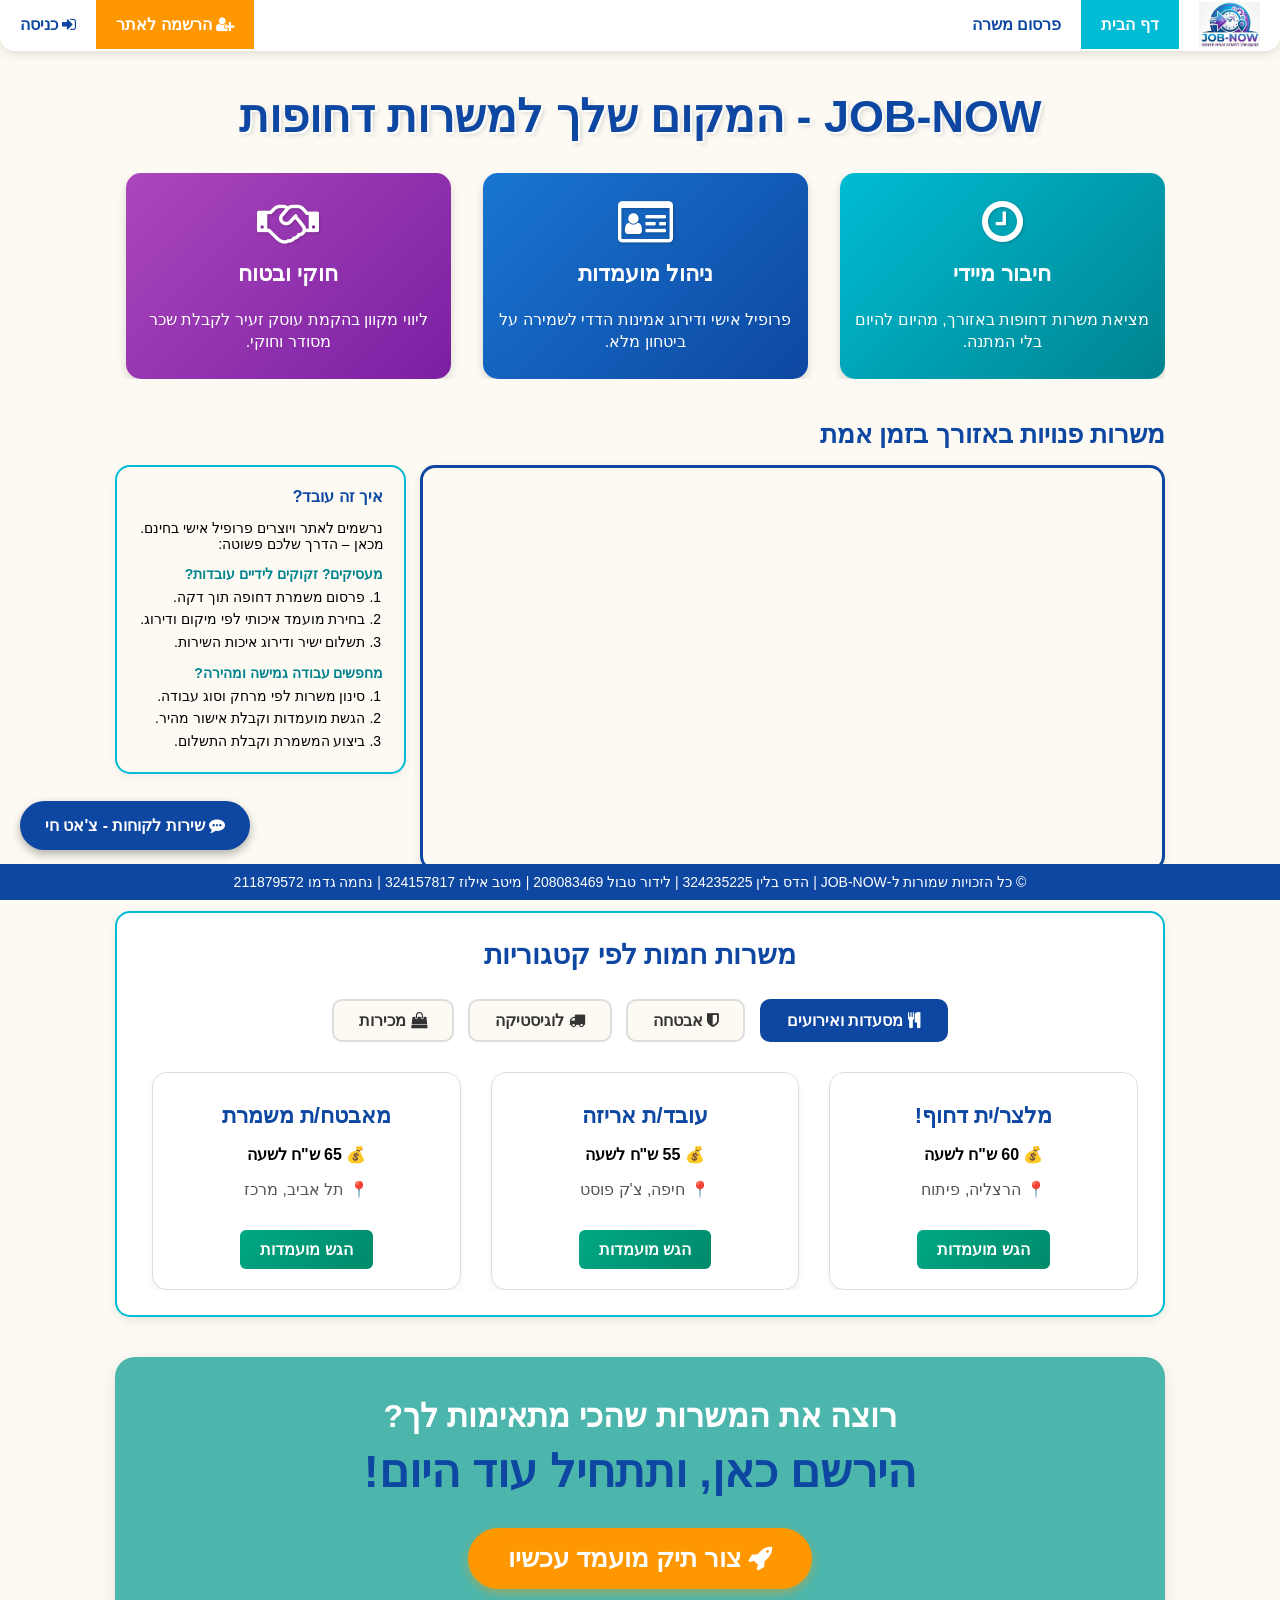
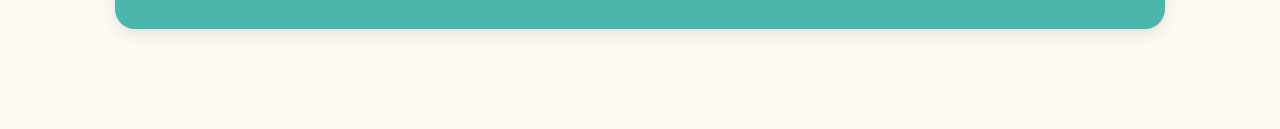
==== Web_JobNow/index.html @ 9efb843e "Add files via upload" ====
<!DOCTYPE html>
<html lang="he" dir="rtl">
<head>
    <meta charset="UTF-8">
    <title>JOB-NOW | דף הבית</title>
    <link rel="stylesheet" href="https://cdnjs.cloudflare.com/ajax/libs/font-awesome/4.7.0/css/font-awesome.min.css">
    <link rel="stylesheet" href="style.css">
</head>
<body>

    <ul class="navbar">
        <li><img src="images/logo.jpg" alt="לוגו קטן" class="nav-logo"></li>
        <li><a class="active" href="index.html">דף הבית</a></li>
        <li><a href="post-job.html">פרסום משרה</a></li>
        
        <li class="left-side">
            <a href="#" class="login-btn">
                <i class="fa fa-sign-in" aria-hidden="true"></i> כניסה
            </a>
        </li>
        <li class="left-side">
            <a href="#" class="register-btn">
                <i class="fa fa-user-plus" aria-hidden="true"></i> הרשמה לאתר
            </a>
        </li>
    </ul>

    <div class="main-container">
        
        <h1 id="main-title">JOB-NOW - המקום שלך למשרות דחופות</h1>

        <div class="features-row">
            <div class="feature-box box1">
                <i class="fa fa-clock-o fa-3x feature-icon" aria-hidden="true"></i>
                <h3>חיבור מיידי</h3>
                <p>מציאת משרות דחופות באזורך, מהיום להיום בלי המתנה.</p>
            </div>
            
            <div class="feature-box box2">
                <i class="fa fa-id-card-o fa-3x feature-icon" aria-hidden="true"></i>
                <h3>ניהול מועמדות</h3>
                <p>פרופיל אישי ודירוג אמינות הדדי לשמירה על ביטחון מלא.</p>
            </div>
            
            <div class="feature-box box3">
                <i class="fa fa-handshake-o fa-3x feature-icon" aria-hidden="true"></i>
                <h3>חוקי ובטוח</h3>
                <p>ליווי מקוון בהקמת עוסק זעיר לקבלת שכר מסודר וחוקי.</p>
            </div>
        </div>

        <h2 class="jobs-heading">משרות פנויות באזורך בזמן אמת</h2>
        
        <!-- המבנה עם Flexbox לסידור מושלם של מפה וטקסט -->
        <div class="map-row">
            <div class="map-side">
                <div class="map-container-full">
                    <iframe class="map-iframe" src="https://www.google.com/maps/embed?pb=!1m18!1m12!1m3!1d3380.595460596372!2d34.79815041516447!3d32.08088298118804!2m3!1f0!2f0!3f0!3m2!1i1024!2i768!4f13.1!3m3!1m2!1s0x151d4b96781226b9!2sAzrieli%20Center!5e0!3m2!1sen!2sil!4v1685900000000" allowfullscreen=""></iframe>
                </div>
            </div>
            
            <div class="howto-side">
                <h3>איך זה עובד?</h3>
                <p>נרשמים לאתר ויוצרים פרופיל אישי בחינם. מכאן – הדרך שלכם פשוטה:</p>
                
                <p class="howto-sub">מעסיקים? זקוקים לידיים עובדות?</p>
                <ol class="howto-list">
                    <li>פרסום משמרת דחופה תוך דקה.</li>
                    <li>בחירת מועמד איכותי לפי מיקום ודירוג.</li>
                    <li>תשלום ישיר ודירוג איכות השירות.</li>
                </ol>
                
                <p class="howto-sub">מחפשים עבודה גמישה ומהירה?</p>
                <ol class="howto-list">
                    <li>סינון משרות לפי מרחק וסוג עבודה.</li>
                    <li>הגשת מועמדות וקבלת אישור מהיר.</li>
                    <li>ביצוע המשמרת וקבלת התשלום.</li>
                </ol>
            </div>
        </div>

        <div class="section-box">
            <h2 class="box-heading">משרות חמות לפי קטגוריות</h2>
            
            <div class="tabs-container">
                <button class="tab-btn active"><i class="fa fa-cutlery"></i> מסעדות ואירועים</button>
                <button class="tab-btn"><i class="fa fa-shield"></i> אבטחה</button>
                <button class="tab-btn"><i class="fa fa-truck"></i> לוגיסטיקה</button>
                <button class="tab-btn"><i class="fa fa-shopping-bag"></i> מכירות</button>
            </div>
            
            <div class="job-cards-container">
                <div class="job-card">
                    <h3>מלצר/ית דחוף!</h3>
                    <p><strong>💰 60 ש"ח לשעה</strong></p>
                    <p class="job-location">📍 הרצליה, פיתוח</p>
                    <a href="#" class="apply-btn">הגש מועמדות</a>
                </div>
                
                <div class="job-card">
                    <h3>עובד/ת אריזה</h3>
                    <p><strong>💰 55 ש"ח לשעה</strong></p>
                    <p class="job-location">📍 חיפה, צ'ק פוסט</p>
                    <a href="#" class="apply-btn">הגש מועמדות</a>
                </div>

                <div class="job-card">
                    <h3>מאבטח/ת משמרת</h3>
                    <p><strong>💰 65 ש"ח לשעה</strong></p>
                    <p class="job-location">📍 תל אביב, מרכז</p>
                    <a href="#" class="apply-btn">הגש מועמדות</a>
                </div>
            </div>
        </div>

        <div class="cta-banner">
            <h2>רוצה את המשרות שהכי מתאימות לך?</h2>
            <h1>הירשם כאן, ותתחיל עוד היום!</h1>
            <a href="#" class="cta-btn">
                <i class="fa fa-rocket" aria-hidden="true"></i> צור תיק מועמד עכשיו
            </a>
        </div>

    </div>

    <a href="chat.html" class="chat-float" target="_blank">
        <i class="fa fa-commenting" aria-hidden="true"></i> שירות לקוחות - צ'אט חי
    </a>

    <footer>
        <p>© כל הזכויות שמורות ל-JOB-NOW | הדס בלין 324235225 | לידור טבול 208083469 | מיטב אילוז 324157817 | נחמה גדמו 211879572</p>
    </footer>

</body>
</html>
---- Web_JobNow/style.css ----
body {
    font-family: 'Segoe UI', Tahoma, Geneva, Verdana, sans-serif;
    background-color: #fcfaf2;
    margin: 0;
    padding: 0;
    padding-bottom: 60px;
    direction: rtl;
}

ul.navbar {
    list-style-type: none;
    margin: 0;
    padding: 0;
    overflow: hidden;
    background-color: rgba(255, 255, 255, 0.95);
    position: fixed;
    top: 0;
    width: 100%;
    border-radius: 0 0 15px 15px;
    box-shadow: 0 4px 10px rgba(0, 0, 0, 0.1);
    z-index: 1000;
}

ul.navbar li { float: right; }
ul.navbar li.left-side { float: left; }

ul.navbar li a {
    display: block;
    color: #0D47A1;
    font-weight: bold;
    text-align: center;
    padding: 15px 20px;
    text-decoration: none;
    font-size: 16px;
}

ul.navbar li a.active {
    background-color: #00BCD4;
    color: white;
}

ul.navbar li a:hover:not(.active) {
    background-color: rgba(14, 177, 210, 0.2);
    color: #81209e;
}

.nav-logo {
    height: 45px;
    margin: 2px 20px 0 20px;
}

ul.navbar li a.register-btn {
    background-color: #FF9800;
    color: white;
}

ul.navbar li a.register-btn:hover {
    background-color: #F57C00;
    color: white;
}

.main-container {
    max-width: 1050px;
    margin: auto;
    margin-top: 90px;
    margin-bottom: 40px;
    display: block;
}

#main-title {
    text-align: center;
    color: #0D47A1;
    font-size: 45px;
    font-weight: bold;
    text-shadow: 2px 2px 0px white, 3px 3px 5px rgba(0, 0, 0, 0.15);
    margin-bottom: 30px;
}

.features-row {
    overflow: hidden;
    margin-bottom: 40px;
    width: 100%;
}

.feature-box {
    float: right;
    width: 31%;
    margin-left: 3%;
    padding: 25px 15px;
    text-align: center;
    color: white;
    border-radius: 15px;
    box-shadow: 0 4px 10px rgba(0,0,0,0.15);
    box-sizing: border-box;
}

.feature-box.box1 { background: linear-gradient(135deg, #00BCD4, #00838F); }
.feature-box.box2 { background: linear-gradient(135deg, #1976D2, #0D47A1); }
.feature-box.box3 { background: linear-gradient(135deg, #AB47BC, #7B1FA2); }
.feature-box:last-child { margin-left: 0; }

.feature-icon {
    color: white;
    margin-bottom: 15px;
    text-shadow: 1px 1px 3px rgba(0,0,0,0.2);
}

.feature-box h3 { margin-top: 0; font-size: 22px; }
.feature-box p { font-size: 16px; line-height: 1.4; margin: 0; }

.section-box {
    background-color: white;
    border: 2px solid #00BCD4;
    border-radius: 15px;
    padding: 25px;
    margin-bottom: 40px;
    box-shadow: 0 4px 10px rgba(0,0,0,0.08);
}

.tabs-container {
    text-align: center;
    margin-bottom: 25px;
}

.tab-btn {
    background-color: #fcfaf2;
    border: 2px solid #ddd;
    color: #333;
    padding: 10px 25px;
    border-radius: 10px;
    font-size: 16px;
    font-weight: bold;
    cursor: pointer;
    margin: 5px;
}

.tab-btn.active, .tab-btn:hover {
    background-color: #0D47A1;
    color: white;
    border-color: #0D47A1;
}

.job-cards-container {
    overflow: hidden;
    width: 100%;
}

.job-card {
    float: right;
    width: 31%;
    margin-left: 3%;
    background: white;
    border: 1px solid #ddd;
    border-radius: 15px;
    padding: 20px;
    text-align: center;
    box-shadow: 0 4px 6px rgba(0,0,0,0.05);
    box-sizing: border-box;
}

.job-card:last-child { margin-left: 0; }
.job-card h3 { font-size: 22px; margin: 10px 0; color: #0D47A1; }

.apply-btn {
    display: inline-block;
    background: linear-gradient(135deg, #00A884, #00896B);
    color: white;
    text-decoration: none;
    padding: 10px 20px;
    border-radius: 6px;
    font-size: 16px;
    font-weight: bold;
    margin-top: 15px;
    border: none;
    cursor: pointer;
}

.apply-btn:hover { opacity: 0.85; }

.cta-banner {
    background-color: #4DB6AC;
    color: white;
    text-align: center;
    padding: 40px 20px;
    border-radius: 20px;
    margin-bottom: 30px;
    box-shadow: 0 5px 15px rgba(0,0,0,0.1);
}

.cta-banner h2 { font-size: 32px; margin-bottom: 10px; margin-top: 0; }
.cta-banner h1 { font-size: 45px; margin-top: 0; margin-bottom: 30px; color: #0D47A1; }

.cta-btn {
    background-color: #FF9800;
    color: white;
    padding: 15px 40px;
    font-size: 26px;
    font-weight: bold;
    text-decoration: none;
    border-radius: 50px;
    display: inline-block;
    box-shadow: 0 4px 10px rgba(255, 152, 0, 0.4);
}

.cta-btn:hover { background-color: #F57C00; }

.chat-float {
    position: fixed;
    bottom: 50px;
    left: 20px;
    background-color: #0D47A1;
    color: white;
    padding: 15px 25px;
    border-radius: 30px;
    text-decoration: none;
    box-shadow: 0 4px 10px rgba(0,0,0,0.3);
    z-index: 1000;
    font-weight: bold;
}

.chat-float:hover { background-color: #00BCD4; }

.guide-subtitle { text-align: center; font-size: 20px; font-weight: bold; color: #81209e; }
.guide-heading { color: #0D47A1; margin-top: 0; }

.step-box {
    background-color: #ffffff;
    padding: 20px;
    border-radius: 10px;
    margin-bottom: 20px;
    border: 1px solid #ddd;
    box-shadow: 0 2px 5px rgba(0,0,0,0.05);
}

.step-box h3 { margin-top: 0; color: #0D47A1; border-bottom: 2px solid #00BCD4; padding-bottom: 10px; }
.step-box ol { line-height: 1.8; }

.form-box { width: 65%; margin: auto; }
.form-group { margin-bottom: 20px; }
.form-group label { font-weight: bold; color: #0D47A1; }

.text-field {
    background-color: #fcfaf2;
    border: 1px solid #ccc;
    border-radius: 8px;
    margin-top: 5px;
    padding: 12px;
    width: 95%;
    font-size: 16px;
    display: block;
}

.form-submit-center { text-align: center; margin-top: 30px; }

.submit-btn {
    width: 250px;
    font-size: 20px;
    padding: 15px;
    font-weight: bold;
    background-color: #FF9800;
    border: none;
    border-radius: 30px;
    color: white;
    cursor: pointer;
    box-shadow: 0 4px 10px rgba(255, 152, 0, 0.3);
}

.submit-btn:hover { background-color: #F57C00; }

.chat-container {
    width: 60%;
    margin: auto;
    margin-top: 120px;
    margin-bottom: 50px;
    background-color: white;
    border-radius: 20px;
    box-shadow: 5px 5px 15px rgba(0,0,0,0.1);
    border: 2px solid #00BCD4;
    overflow: hidden;
}

.chat-header {
    background-color: #0D47A1;
    color: white;
    padding: 20px;
    text-align: center;
}

.chat-header h2 { margin: 0; color: white; }

.chat-messages {
    height: 350px;
    padding: 20px;
    overflow-y: auto;
    background-color: #fcfaf2;
}

.message {
    max-width: 65%;
    padding: 15px;
    border-radius: 15px;
    margin-bottom: 15px;
    font-size: 16px;
    clear: both;
    box-shadow: 2px 2px 5px rgba(0,0,0,0.05);
}

.message.received {
    background-color: #e3f2fd;
    color: #0D47A1;
    float: right;
    border: 1px solid #bbdefb;
    border-top-right-radius: 0;
}

.message.sent {
    background-color: #00BCD4;
    color: white;
    float: left;
    border-top-left-radius: 0;
}

.chat-input-area {
    padding: 15px;
    background-color: white;
    border-top: 1px solid #ddd;
    overflow: hidden;
}

.chat-input {
    width: 78%;
    padding: 12px;
    border: 1px solid #ccc;
    border-radius: 20px;
    font-size: 16px;
    float: right;
    box-sizing: border-box;
    background-color: #fcfaf2;
}

.chat-input-area .send-btn {
    width: 18%;
    background-color: #FF9800;
    color: white;
    border: none;
    padding: 12px;
    border-radius: 20px;
    font-size: 16px;
    font-weight: bold;
    float: left;
    cursor: pointer;
    box-shadow: 0 2px 5px rgba(0,0,0,0.2);
}

.chat-input-area .send-btn:hover { opacity: 0.8; }

footer {
    background-color: #0D47A1;
    color: white;
    text-align: center;
    padding: 10px;
    position: fixed;
    bottom: 0;
    width: 100%;
    font-size: 14px;
    z-index: 999;
}

.profile-header {
    background-color: white;
    border: 2px solid #00BCD4;
    border-radius: 15px;
    padding: 30px;
    margin-bottom: 40px;
    box-shadow: 0 4px 10px rgba(0,0,0,0.08);
    overflow: hidden;
}

.profile-img-container {
    float: right;
    width: 150px;
    margin-left: 30px;
}

.profile-img {
    width: 100%;
    border-radius: 50%;
    border: 4px solid #0D47A1;
    box-shadow: 0 4px 8px rgba(0,0,0,0.2);
}

.profile-info {
    float: right;
    width: 60%;
}

.badge-verified {
    display: inline-block;
    background-color: #e8f5e9;
    color: #2e7d32;
    padding: 8px 15px;
    border-radius: 20px;
    font-weight: bold;
    border: 1px solid #c8e6c9;
}

.section-title {
    color: #0D47A1;
    margin-top: 0;
    border-bottom: 2px solid #00BCD4;
    padding-bottom: 10px;
}

.skill-tag {
    display: inline-block;
    background-color: #e1f5fe;
    color: #0D47A1;
    padding: 10px 20px;
    border-radius: 25px;
    margin: 5px;
    font-weight: bold;
    border: 1px solid #81d4fa;
}

.portfolio-grid {
    overflow: hidden;
    width: 100%;
}

.portfolio-item {
    float: right;
    width: 31%;
    margin-left: 3%;
    background-color: white;
    border-radius: 15px;
    overflow: hidden;
    box-shadow: 0 4px 8px rgba(0,0,0,0.1);
    border: 1px solid #ddd;
    text-align: center;
}

.portfolio-item:last-child { margin-left: 0; }

.portfolio-desc {
    background-color: #0D47A1;
    color: white;
    padding: 15px;
    font-weight: bold;
}

.review-card {
    background-color: #fcfaf2;
    border-right: 5px solid #FF9800;
    padding: 15px 20px;
    margin-bottom: 15px;
    border-radius: 5px 15px 15px 5px;
    box-shadow: 0 2px 5px rgba(0,0,0,0.05);
}

.review-author {
    font-weight: bold;
    color: #0D47A1;
    font-size: 18px;
    margin-bottom: 5px;
}

.comparison-table {
    width: 100%;
    border-collapse: collapse;
    margin-top: 15px;
    font-size: 16px;
    background-color: white;
    box-shadow: 0 4px 10px rgba(0, 0, 0, 0.05);
    border-radius: 10px;
    overflow: hidden;
}

.comparison-table th, .comparison-table td {
    padding: 15px;
    border: 1px solid #ddd;
    text-align: center;
}

.comparison-table thead tr {
    background-color: #0D47A1;
    color: white;
    font-size: 18px;
}

.comparison-table .side-header {
    background-color: #00BCD4;
    color: white;
    font-weight: bold;
    font-size: 18px;
    width: 10%;
}

.comparison-table .sub-header {
    background-color: #fcfaf2;
    font-weight: bold;
    color: #333;
    width: 20%;
}

.comparison-table .highlight-good {
    background-color: #e8f5e9;
    color: #2e7d32;
    font-weight: bold;
}

.comparison-table .table-footer td {
    background-color: #FF9800;
    color: white;
    font-weight: bold;
    font-size: 18px;
}

.jobs-heading { color: #0D47A1; margin-bottom: 15px; font-size: 26px; }
.box-heading { margin-top: 0; color: #0D47A1; text-align: center; font-size: 28px; }
.job-location { color: #555; }
.map-iframe { border: 0; width: 100%; height: 100%; }

.nav-orange { color: #FF9800; }
.nav-greeting {
    padding: 15px 20px;
    color: #0D47A1;
    font-weight: bold;
    font-size: 16px;
}

.breadcrumb { margin-bottom: 20px; }
.breadcrumb-link {
    text-decoration: none;
    color: #0D47A1;
    font-weight: bold;
    font-size: 18px;
}

.profile-name { margin-top: 0; color: #0D47A1; }
.profile-name-sub { font-size: 18px; color: #666; font-weight: normal; }
.rating-line { color: #FF9800; font-weight: bold; font-size: 20px; margin: 10px 0; }
.rating-sub { color: #666; font-size: 14px; font-weight: normal; }
.profile-actions { margin-top: 20px; }
.stars { color: #FF9800; }
.portfolio-img { width: 100%; }

.apply-lg { font-size: 18px; padding: 12px 25px; }
.apply-blue { background: #0D47A1; margin-right: 10px; }
.apply-sumit { 
    background: linear-gradient(135deg, #FF9800, #F57C00); 
    font-size: 18px; 
    margin-top: 10px; 
}

.section-box-plain { background-color: transparent; border: none; box-shadow: none; padding: 0; }
.section-title-boxed {
    background-color: white;
    padding: 15px;
    border-radius: 15px;
    border: 2px solid #00BCD4;
}

.label-normal { font-weight: normal; color: #333; }

.chat-subtitle { margin: 0; font-size: 14px; }
.chat-choice-btns { margin-top: 15px; }
.tab-btn-sm { font-size: 14px; padding: 8px 15px; margin: 0 0 0 10px; }

.disclaimer-text { font-size: 12px; color: #666; margin-top: 10px; }

footer p { margin: 0; }

.map-row { 
    display: flex; 
    gap: 20px; 
    margin-bottom: 40px; 
    align-items: flex-start;
}

.map-side { 
    flex: 3; 
}

.howto-side { 
    flex: 1;
    background-color: #fcfaf2;
    border: 2px solid #00BCD4;
    border-radius: 15px;
    padding: 20px;
    box-shadow: 0 4px 10px rgba(0,0,0,0.05);
    font-size: 14px;
    box-sizing: border-box; 
}

.map-container-full {
    width: 100%;
    height: 400px;
    border: 3px solid #0D47A1;
    border-radius: 15px;
    overflow: hidden;
    box-shadow: 0 4px 10px rgba(0,0,0,0.1);
}

.howto-side h3 { color: #0D47A1; margin: 0 0 10px; }
.howto-sub { font-weight: bold; color: #00838F; margin: 12px 0 4px; }
.howto-list { margin: 0; padding-right: 18px; line-height: 1.6; }
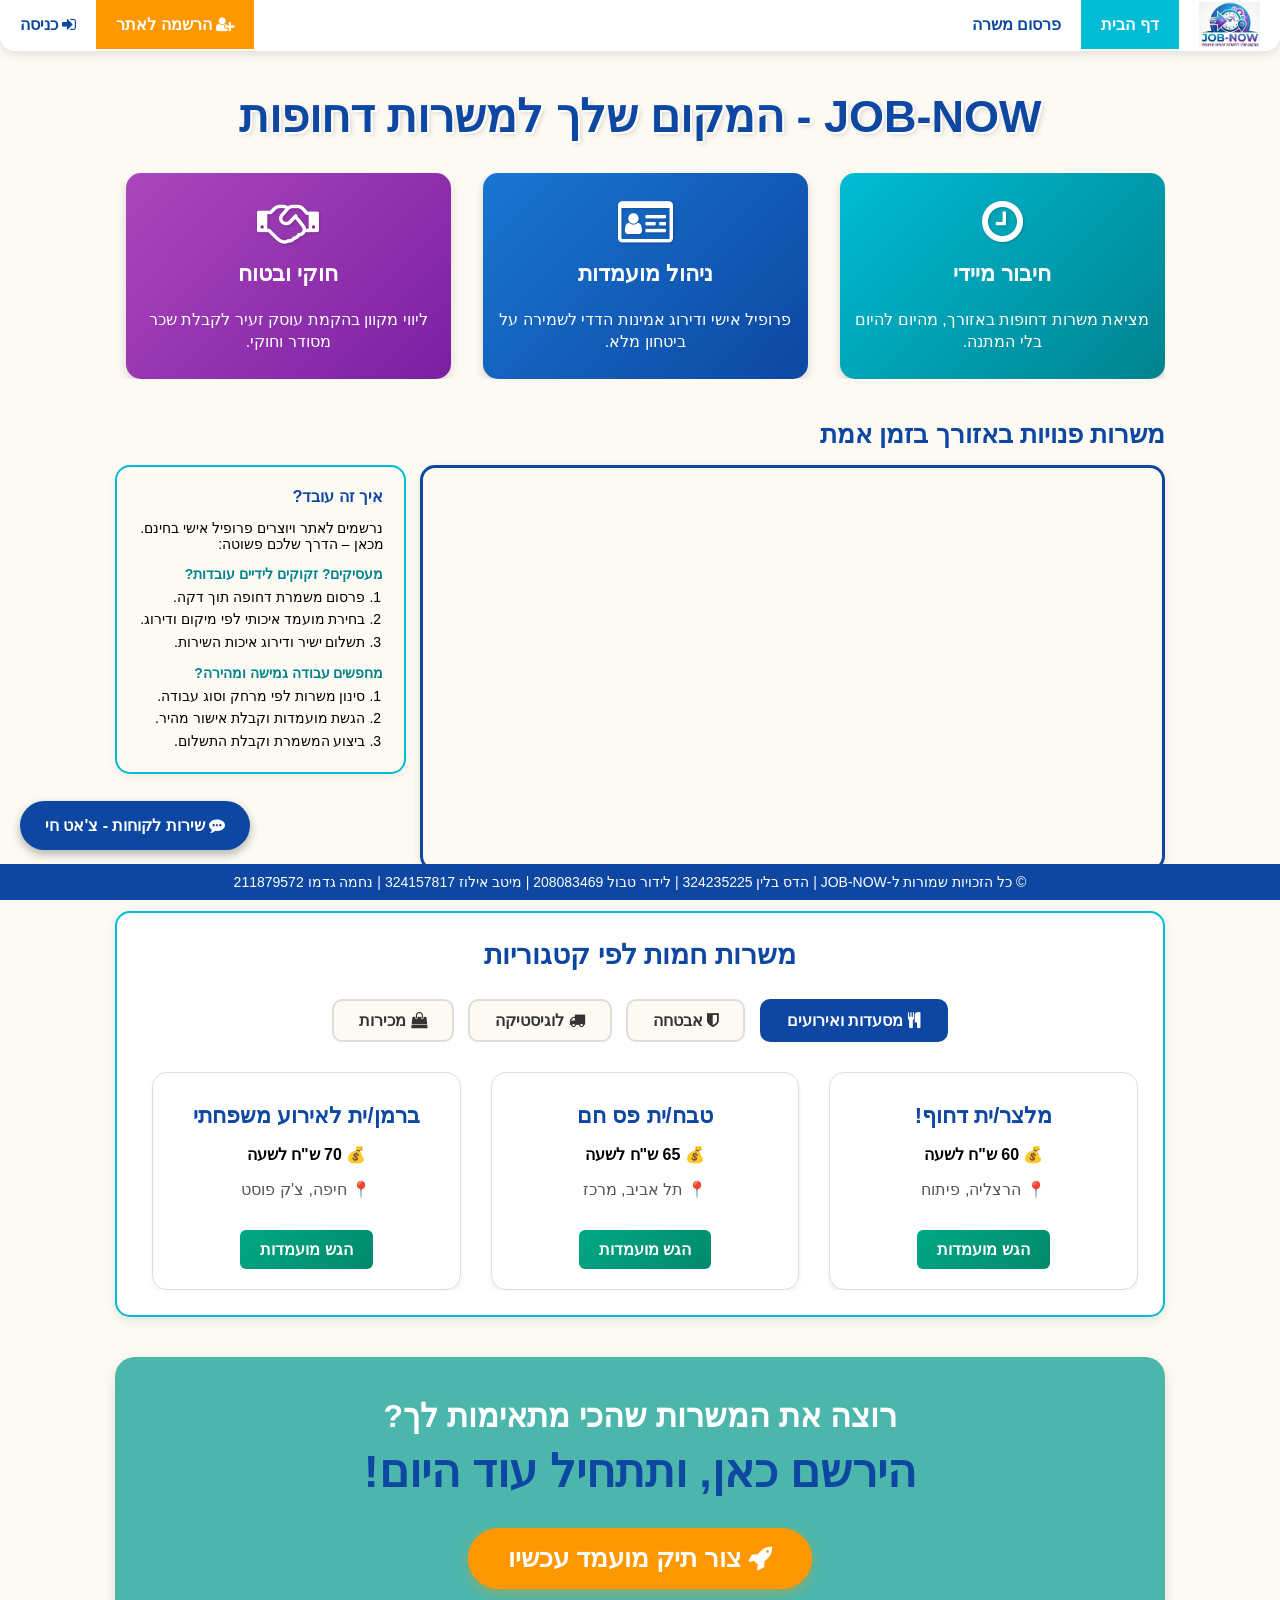
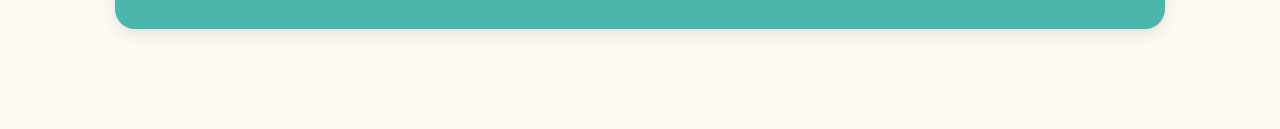
==== commit 92fdde65: "js" ====
--- a/Web_JobNow/index.html
+++ b/Web_JobNow/index.html
@@ -1,18 +1,20 @@
 <!DOCTYPE html>
 <html lang="he" dir="rtl">
+
 <head>
     <meta charset="UTF-8">
     <title>JOB-NOW | דף הבית</title>
     <link rel="stylesheet" href="https://cdnjs.cloudflare.com/ajax/libs/font-awesome/4.7.0/css/font-awesome.min.css">
     <link rel="stylesheet" href="style.css">
 </head>
+
 <body>
 
     <ul class="navbar">
         <li><img src="images/logo.jpg" alt="לוגו קטן" class="nav-logo"></li>
         <li><a class="active" href="index.html">דף הבית</a></li>
         <li><a href="post-job.html">פרסום משרה</a></li>
-        
+
         <li class="left-side">
             <a href="#" class="login-btn">
                 <i class="fa fa-sign-in" aria-hidden="true"></i> כניסה
@@ -26,7 +28,7 @@
     </ul>
 
     <div class="main-container">
-        
+
         <h1 id="main-title">JOB-NOW - המקום שלך למשרות דחופות</h1>
 
         <div class="features-row">
@@ -35,13 +37,13 @@
                 <h3>חיבור מיידי</h3>
                 <p>מציאת משרות דחופות באזורך, מהיום להיום בלי המתנה.</p>
             </div>
-            
+
             <div class="feature-box box2">
                 <i class="fa fa-id-card-o fa-3x feature-icon" aria-hidden="true"></i>
                 <h3>ניהול מועמדות</h3>
                 <p>פרופיל אישי ודירוג אמינות הדדי לשמירה על ביטחון מלא.</p>
             </div>
-            
+
             <div class="feature-box box3">
                 <i class="fa fa-handshake-o fa-3x feature-icon" aria-hidden="true"></i>
                 <h3>חוקי ובטוח</h3>
@@ -50,26 +52,27 @@
         </div>
 
         <h2 class="jobs-heading">משרות פנויות באזורך בזמן אמת</h2>
-        
-        <!-- המבנה עם Flexbox לסידור מושלם של מפה וטקסט -->
+
         <div class="map-row">
             <div class="map-side">
                 <div class="map-container-full">
-                    <iframe class="map-iframe" src="https://www.google.com/maps/embed?pb=!1m18!1m12!1m3!1d3380.595460596372!2d34.79815041516447!3d32.08088298118804!2m3!1f0!2f0!3f0!3m2!1i1024!2i768!4f13.1!3m3!1m2!1s0x151d4b96781226b9!2sAzrieli%20Center!5e0!3m2!1sen!2sil!4v1685900000000" allowfullscreen=""></iframe>
+                    <iframe class="map-iframe"
+                        src="https://www.google.com/maps/embed?pb=!1m18!1m12!1m3!1d3380.595460596372!2d34.79815041516447!3d32.08088298118804!2m3!1f0!2f0!3f0!3m2!1i1024!2i768!4f13.1!3m3!1m2!1s0x151d4b96781226b9!2sAzrieli%20Center!5e0!3m2!1sen!2sil!4v1685900000000"
+                        allowfullscreen=""></iframe>
                 </div>
             </div>
-            
+
             <div class="howto-side">
                 <h3>איך זה עובד?</h3>
                 <p>נרשמים לאתר ויוצרים פרופיל אישי בחינם. מכאן – הדרך שלכם פשוטה:</p>
-                
+
                 <p class="howto-sub">מעסיקים? זקוקים לידיים עובדות?</p>
                 <ol class="howto-list">
                     <li>פרסום משמרת דחופה תוך דקה.</li>
                     <li>בחירת מועמד איכותי לפי מיקום ודירוג.</li>
                     <li>תשלום ישיר ודירוג איכות השירות.</li>
                 </ol>
-                
+
                 <p class="howto-sub">מחפשים עבודה גמישה ומהירה?</p>
                 <ol class="howto-list">
                     <li>סינון משרות לפי מרחק וסוג עבודה.</li>
@@ -81,14 +84,14 @@
 
         <div class="section-box">
             <h2 class="box-heading">משרות חמות לפי קטגוריות</h2>
-            
+
             <div class="tabs-container">
-                <button class="tab-btn active"><i class="fa fa-cutlery"></i> מסעדות ואירועים</button>
-                <button class="tab-btn"><i class="fa fa-shield"></i> אבטחה</button>
-                <button class="tab-btn"><i class="fa fa-truck"></i> לוגיסטיקה</button>
-                <button class="tab-btn"><i class="fa fa-shopping-bag"></i> מכירות</button>
+                <button class="tab-btn active" data-category="restaurants"><i class="fa fa-cutlery"></i> מסעדות
+                    ואירועים</button>
+                <button class="tab-btn" data-category="security"><i class="fa fa-shield"></i> אבטחה</button>
+                <button class="tab-btn" data-category="logistics"><i class="fa fa-truck"></i> לוגיסטיקה</button>
+                <button class="tab-btn" data-category="sales"><i class="fa fa-shopping-bag"></i> מכירות</button>
             </div>
-            
             <div class="job-cards-container">
                 <div class="job-card">
                     <h3>מלצר/ית דחוף!</h3>
@@ -96,18 +99,18 @@
                     <p class="job-location">📍 הרצליה, פיתוח</p>
                     <a href="#" class="apply-btn">הגש מועמדות</a>
                 </div>
-                
+
                 <div class="job-card">
-                    <h3>עובד/ת אריזה</h3>
-                    <p><strong>💰 55 ש"ח לשעה</strong></p>
-                    <p class="job-location">📍 חיפה, צ'ק פוסט</p>
+                    <h3>טבח/ית פס חם</h3>
+                    <p><strong>💰 65 ש"ח לשעה</strong></p>
+                    <p class="job-location">📍 תל אביב, מרכז</p>
                     <a href="#" class="apply-btn">הגש מועמדות</a>
                 </div>
 
                 <div class="job-card">
-                    <h3>מאבטח/ת משמרת</h3>
-                    <p><strong>💰 65 ש"ח לשעה</strong></p>
-                    <p class="job-location">📍 תל אביב, מרכז</p>
+                    <h3>ברמן/ית לאירוע משפחתי</h3>
+                    <p><strong>💰 70 ש"ח לשעה</strong></p>
+                    <p class="job-location">📍 חיפה, צ'ק פוסט</p>
                     <a href="#" class="apply-btn">הגש מועמדות</a>
                 </div>
             </div>
@@ -128,8 +131,11 @@
     </a>
 
     <footer>
-        <p>© כל הזכויות שמורות ל-JOB-NOW | הדס בלין 324235225 | לידור טבול 208083469 | מיטב אילוז 324157817 | נחמה גדמו 211879572</p>
+        <p>© כל הזכויות שמורות ל-JOB-NOW | הדס בלין 324235225 | לידור טבול 208083469 | מיטב אילוז 324157817 | נחמה גדמו
+            211879572</p>
     </footer>
 
+    <script src="script.js"></script>
 </body>
+
 </html>
